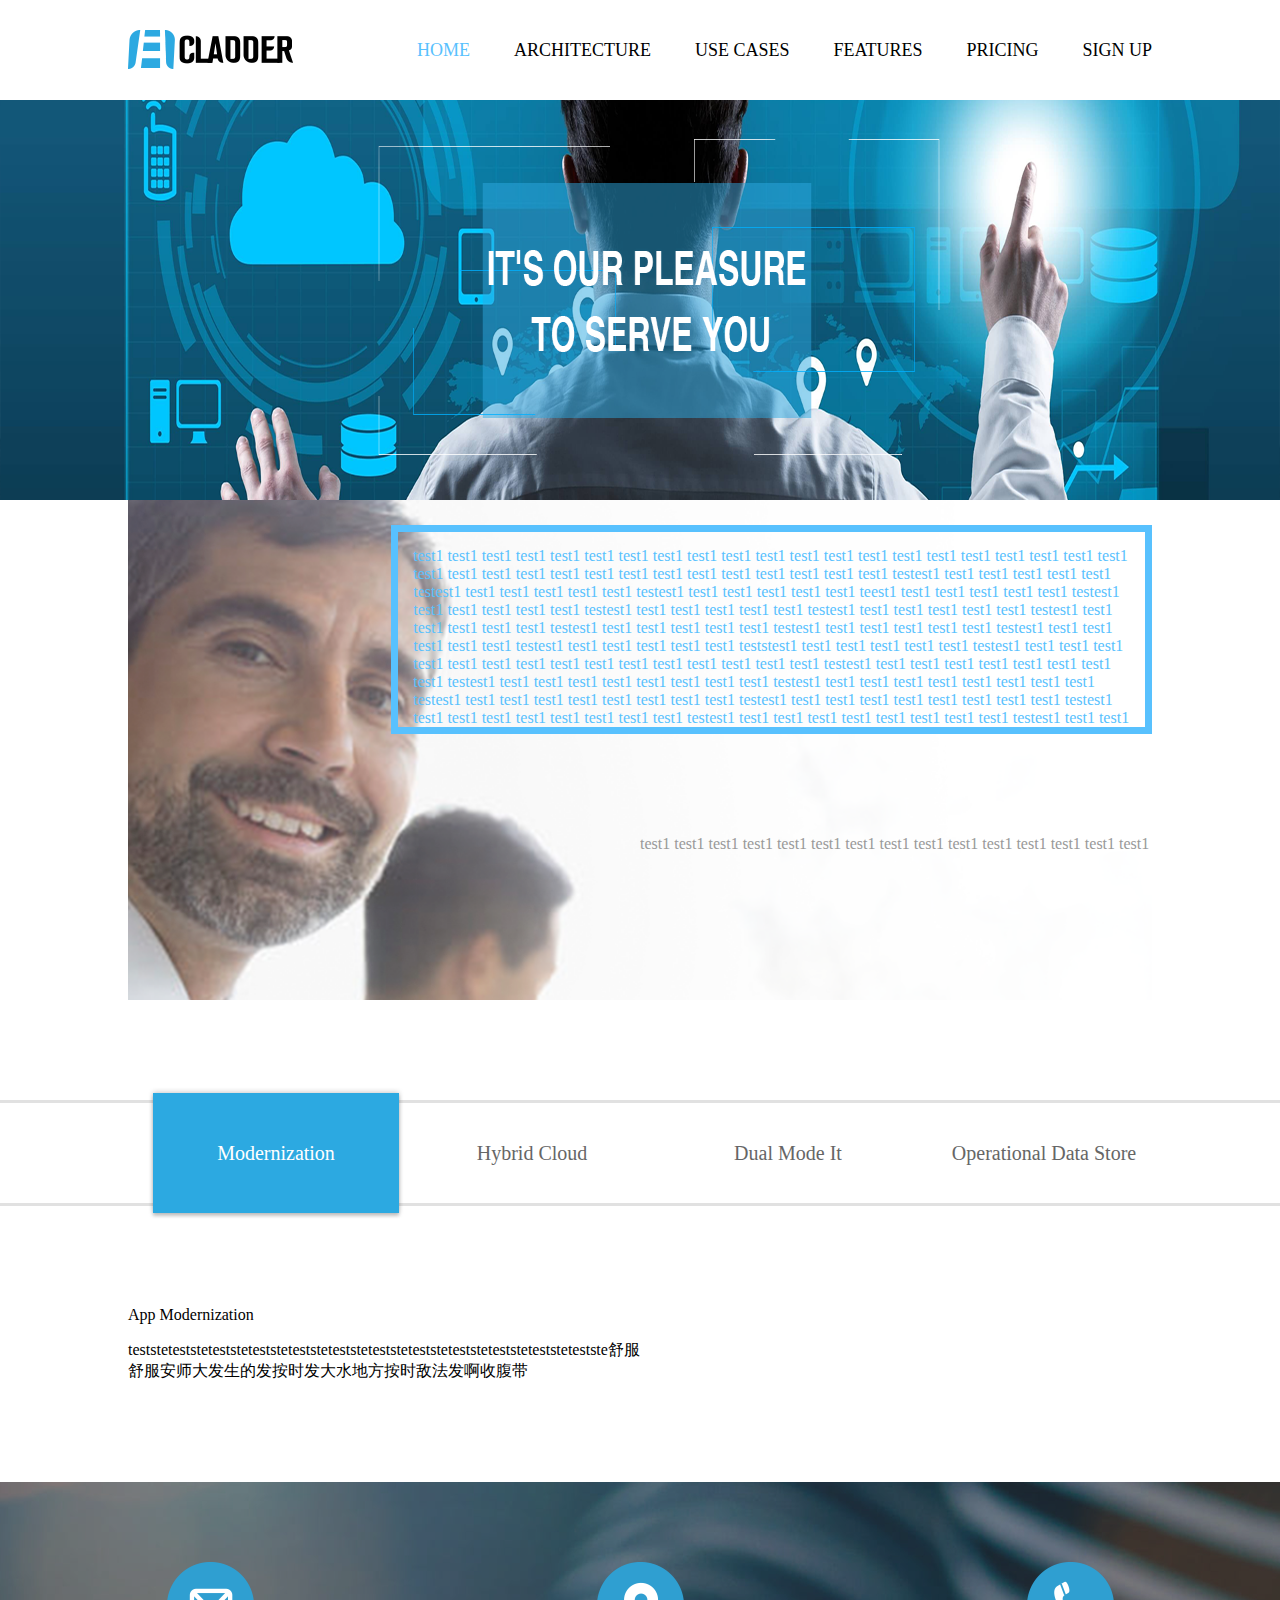
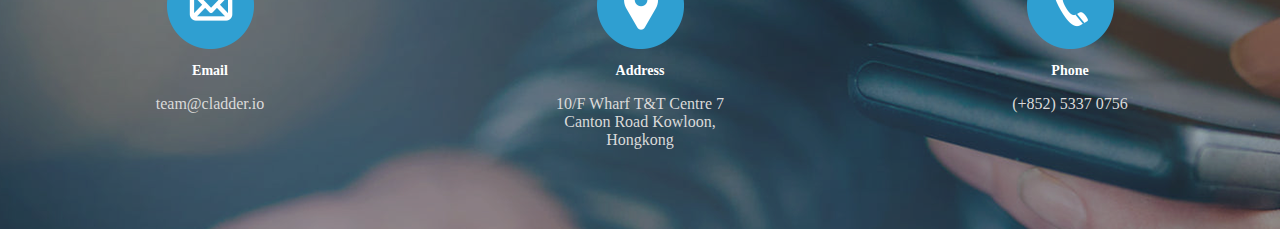
==== index.html @ 54c6bd2c "features" ====
<!DOCTYPE html>
<html lang="en">
<head>
    <meta charset="UTF-8">
        <title>USE CASE</title>
    <meta name="viewport"
          content="minimal-ui=yes,width=device-width, initial-scale=1, maximum-scale=1.0, user-scalable=0">
    <meta name="msapplication-tap-highlight" content="no">
    <meta name="apple-mobile-web-app-capable" content="yes">
    <meta name="apple-mobile-web-app-status-bar-style" content="black">
    <meta name="wap-font-scale" content="no">
</head>
<body>
<div class="header">
    <div class="logo"></div>
    <div class="nav">
        <a href="javascript:;"><li class="current">HOME</li></a>
        <a href="javascript:;"><li>ARCHITECTURE</li></a>
        <a href="javascript:;"><li>USE CASES</li></a>
        <a href="javascript:;"><li>FEATURES</li></a>
        <a href="javascript:;"><li>PRICING</li></a>
        <a href="javascript:;"><li>SIGN UP</li></a>
    </div>
</div>
<div class="banner"></div>
<div class="main">
    <div class="blockInfo">
        <div class="text1">test1 test1 test1 test1 test1 test1 test1 test1 test1 test1 test1 test1 test1 test1 test1 test1 test1 test1 test1 test1 test1 test1 test1 test1 test1 test1 test1 test1 test1 test1 test1 test1 test1 test1 test1 testest1 test1 test1 test1 test1 test1 testest1 test1 test1 test1 test1 test1 testest1 test1 test1 test1 test1 test1 teest1 test1 test1 test1 test1 test1 testest1 test1 test1 test1 test1 test1 testest1 test1 test1 test1 test1 test1 testest1 test1 test1 test1 test1 test1 testest1 test1 test1 test1 test1 test1 testest1 test1 test1 test1 test1 test1 testest1 test1 test1 test1 test1 test1 testest1 test1 test1 test1 test1 test1 testest1 test1 test1 test1 test1 test1 teststest1 test1 test1 test1 test1 test1 testest1 test1 test1 test1 test1 test1 test1 test1 test1 test1 test1 test1 test1 test1 test1 test1 testest1 test1 test1 test1 test1 test1 test1 test1 test1 testest1 test1 test1 test1 test1 test1 test1 test1 test1 testest1 test1 test1 test1 test1 test1 test1 test1 test1 testest1 test1 test1 test1 test1 test1 test1 test1 test1 testest1 test1 test1 test1 test1 test1 test1 test1 test1 testest1 test1 test1 test1 test1 test1 test1 test1 test1 testest1 test1 test1 test1 test1 test1 test1 test1 test1 testest1 test1 test1 test1 test1 test1 test1 test1 test1 testest1 test1 test1 test1 test1 test1 test1 test1 test1 test1 test1 test1 test1 test1 test1 test1 test1 </div>
        <div class="text2">test1 test1 test1 test1 test1 test1 test1 test1 test1 test1 test1 test1 test1 test1 test1 </div>
    </div>
    <div class="tabbox">
        <ul class="tab">
            <li class="current">
                <i class="icon1"></i>
                <span>Modernization</span>
            </li>
            <li>
                <i class="icon2"></i>
                <span>Hybrid Cloud</span>
            </li>
            <li>
                <i class="icon3"></i>
                <span>Dual Mode It</span>
            </li>
            <li>
                <i class="icon4"></i>
                <span>Operational Data Store</span>
            </li>
        </ul>
    </div>


    <div class="tableList">
        <div class="article">
            <div class="title">App Modernization</div>
            <p>teststeteststeteststeteststeteststeteststeteststeteststeteststeteststeteststetestste舒服舒服安师大发生的发按时发大水地方按时敌法发啊收腹带</p>
        </div>
         <div class="img"></div>
    </div>
</div>
<div class="footer">
    <div class="icons">
        <a href="javascript:;">
            <img src="images/icons/Email.png" />
            <p class="item">Email</p>
            <p class="detail">team@cladder.io</p>
        </a>
    </div>
    <div class="icons">
        <a href="javascript:;">
            <img src="images/icons/address.png" />
            <p class="item">Address</p>
            <p class="detail">10/F Wharf T&T Centre
                7 Canton Road
                Kowloon, Hongkong</p>
        </a>
    </div>
    <div class="icons">
        <a href="javascript:;">
            <img src="images/icons/phone.png" />
            <p class="item">Phone</p>
            <p class="detail">(+852)&nbsp;5337&nbsp;0756</p>
        </a>
    </div>
</div>

<link rel="stylesheet" href="main.css">
<link rel="stylesheet" href="css/global.css">
<script type="text/javascript" src="main.js" charset="utf-8"></script>

</body>
</html>
---- main.css ----
html,
body {
  width: 100%;
  padding: 0;
  margin: 0;
}
.banner {
  width: 100%;
  height: 400px;
  background-image: url(/images/banner.png);
  background-size: 100% 100%;
}
.main {
  width: 100%;
  min-width: 1000px;
  margin: 0 auto;
}
.main .blockInfo {
  position: relative;
  width: 80%;
  margin: 0 auto;
  height: 500px;
  background-image: url(/images/pic1.png);
  background-size: cover;
}
.main .blockInfo .text1 {
  position: absolute;
  height: 165px;
  overflow: hidden;
  text-overflow: ellipsis;
  width: 70%;
  right: 0;
  top: 0;
  padding: 15px;
  margin-top: 25px;
  color: #58c1fe;
  border: 7px solid #58c1fe;
}
.main .blockInfo .text2 {
  position: absolute;
  height: 165px;
  overflow: hidden;
  text-overflow: ellipsis;
  width: 50%;
  right: 0;
  bottom: 0;
  font-size: 16px;
  color: #999999;
}
.main .tabbox {
  margin-top: 100px;
  width: 100%;
  border-top: 3px solid #e1e1e1;
  border-bottom: 3px solid #e1e1e1;
}
.main .tabbox .tab {
  width: 80%;
  margin: 0 auto;
  height: 100px;
}
.main .tabbox .tab li {
  z-index: 100;
  position: relative;
  list-style-type: none;
  height: 100px;
  line-height: 100px;
  float: left;
  text-align: center;
  width: 25%;
  color: #666666;
  font-size: 20px;
}
.main .tabbox .tab .current span {
  color: #fff !important;
}
.main .tabbox .tab .current:before {
  z-index: -1;
  content: '';
  position: absolute;
  top: -16px;
  left: 0;
  width: 100%;
  height: 132px;
  background-image: url(/images/bk2.png);
  background-size: 100% 100%;
}
.main .tableList {
  width: 80%;
  margin: 100px auto;
}
.main .tableList .article {
  width: 50%;
}
.main .tableList .img {
  width: 50%;
}
---- css/global.css ----
body {
  width: 100%;
  padding: 0;
  margin: 0;
}
a{
  text-decoration: none;
}
.header {
  width: 80%;
  height: 100px;
  margin: 0 auto;
  overflow: hidden;
  min-width: 1000px;
}
.header .logo {
  float: left;
  margin-top: 30px;
  height: 39px;
  width: 165px;
  background-image: url(../images/logo.png);
  background-size: 100% 100%;
}
.header .nav {
  display: inline-block;
  float: right;
  height: 100px;
}
.header .nav li {
  height: 100px;
  line-height: 100px;
  display: inline-block;
  font-size: 18px;
  color: #000;
  margin-left: 40px;
}
.header .nav .current {
  color: #58c1fe !important;
}
.footer{
  height: 347px;
  display: flex;
  flex-direction: row;
  justify-content: center;
  background-image: url(../images/footer_pic.png);
  background-size: cover;
}
.footer .icons{
  margin: 80px 120px 0 120px;
  width: 200px;
}
.footer .icons a{
  text-decoration: none;
  width: 190px;
  margin: 0 auto;
  display: block;
}
.footer .icons a img{
  margin: 0 auto;
  display: block;
}
.footer .icons .item{
  font-weight: bold;
  font-size: 14px;
  color: #fff;
  text-align: center;
}
.footer .icons .detail{
  font-weight: 100;
  font-size: 16px;
  color: rgb(218,218,218);
  text-align: center;
}
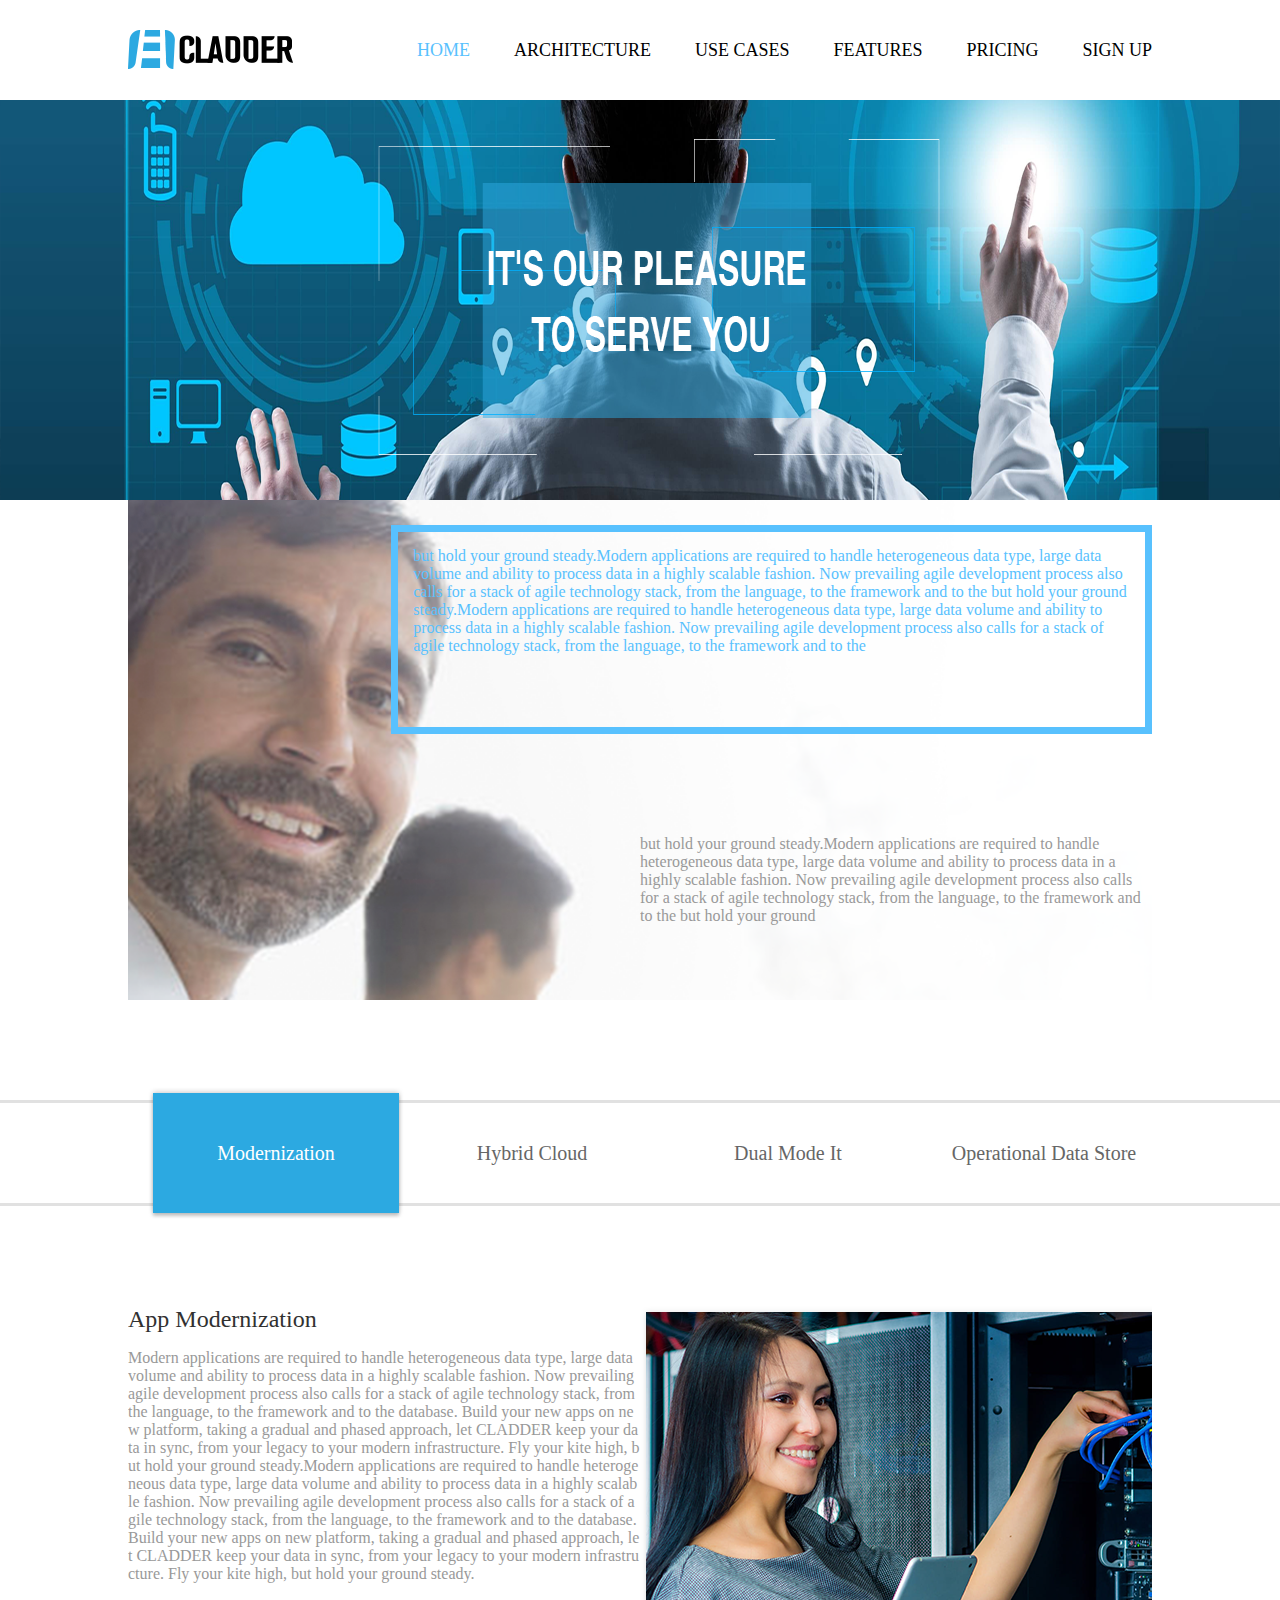
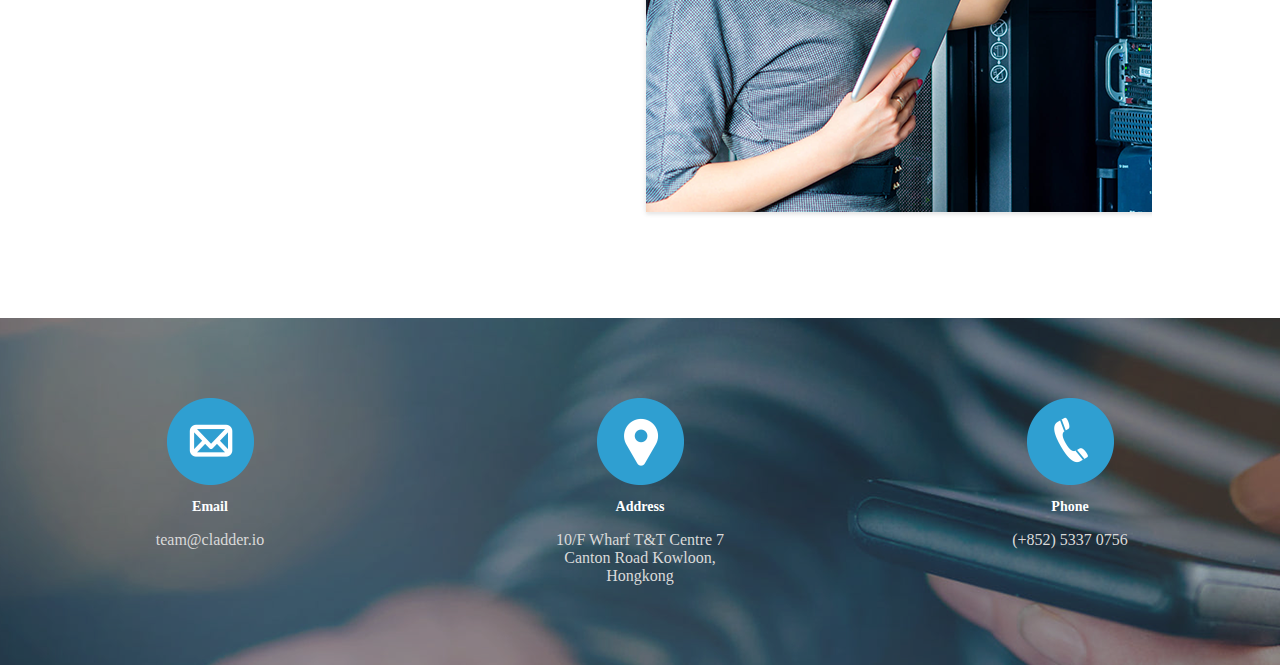
==== commit 0a90b0bd: "tab" ====
--- a/index.html
+++ b/index.html
@@ -9,6 +9,7 @@
     <meta name="apple-mobile-web-app-capable" content="yes">
     <meta name="apple-mobile-web-app-status-bar-style" content="black">
     <meta name="wap-font-scale" content="no">
+    <script src="http://libs.baidu.com/jquery/2.0.0/jquery.min.js"></script>
 </head>
 <body>
 <div class="header">
@@ -25,24 +26,24 @@
 <div class="banner"></div>
 <div class="main">
     <div class="blockInfo">
-        <div class="text1">test1 test1 test1 test1 test1 test1 test1 test1 test1 test1 test1 test1 test1 test1 test1 test1 test1 test1 test1 test1 test1 test1 test1 test1 test1 test1 test1 test1 test1 test1 test1 test1 test1 test1 test1 testest1 test1 test1 test1 test1 test1 testest1 test1 test1 test1 test1 test1 testest1 test1 test1 test1 test1 test1 teest1 test1 test1 test1 test1 test1 testest1 test1 test1 test1 test1 test1 testest1 test1 test1 test1 test1 test1 testest1 test1 test1 test1 test1 test1 testest1 test1 test1 test1 test1 test1 testest1 test1 test1 test1 test1 test1 testest1 test1 test1 test1 test1 test1 testest1 test1 test1 test1 test1 test1 testest1 test1 test1 test1 test1 test1 teststest1 test1 test1 test1 test1 test1 testest1 test1 test1 test1 test1 test1 test1 test1 test1 test1 test1 test1 test1 test1 test1 test1 testest1 test1 test1 test1 test1 test1 test1 test1 test1 testest1 test1 test1 test1 test1 test1 test1 test1 test1 testest1 test1 test1 test1 test1 test1 test1 test1 test1 testest1 test1 test1 test1 test1 test1 test1 test1 test1 testest1 test1 test1 test1 test1 test1 test1 test1 test1 testest1 test1 test1 test1 test1 test1 test1 test1 test1 testest1 test1 test1 test1 test1 test1 test1 test1 test1 testest1 test1 test1 test1 test1 test1 test1 test1 test1 testest1 test1 test1 test1 test1 test1 test1 test1 test1 test1 test1 test1 test1 test1 test1 test1 test1 </div>
-        <div class="text2">test1 test1 test1 test1 test1 test1 test1 test1 test1 test1 test1 test1 test1 test1 test1 </div>
+        <div class="text1">but hold your ground steady.Modern applications are required to handle heterogeneous data type, large data volume and ability to process data in a highly scalable fashion. Now prevailing agile development process also calls for a stack of agile technology stack, from the language, to the framework and to the but hold your ground steady.Modern applications are required to handle heterogeneous data type, large data volume and ability to process data in a highly scalable fashion. Now prevailing agile development process also calls for a stack of agile technology stack, from the language, to the framework and to the </div>
+        <div class="text2">but hold your ground steady.Modern applications are required to handle heterogeneous data type, large data volume and ability to process data in a highly scalable fashion. Now prevailing agile development process also calls for a stack of agile technology stack, from the language, to the framework and to the but hold your ground </div>
     </div>
     <div class="tabbox">
         <ul class="tab">
-            <li class="current">
+            <li class="icon current">
                 <i class="icon1"></i>
                 <span>Modernization</span>
             </li>
-            <li>
+            <li class="icon">
                 <i class="icon2"></i>
                 <span>Hybrid Cloud</span>
             </li>
-            <li>
+            <li class="icon">
                 <i class="icon3"></i>
                 <span>Dual Mode It</span>
             </li>
-            <li>
+            <li class="icon">
                 <i class="icon4"></i>
                 <span>Operational Data Store</span>
             </li>
@@ -53,7 +54,9 @@
     <div class="tableList">
         <div class="article">
             <div class="title">App Modernization</div>
-            <p>teststeteststeteststeteststeteststeteststeteststeteststeteststeteststeteststetestste舒服舒服安师大发生的发按时发大水地方按时敌法发啊收腹带</p>
+            <div class="content">
+                <p>Modern applications are required to handle heterogeneous data type, large data volume and ability to process data in a highly scalable fashion. Now prevailing agile development process also calls for a stack of agile technology stack, from the language, to the framework and to the database.  Build your new apps on new platform, taking a gradual and phased approach, let CLADDER keep your data in sync, from your legacy to your modern infrastructure. Fly your kite high, but hold your ground steady.Modern applications are required to handle heterogeneous data type, large data volume and ability to process data in a highly scalable fashion. Now prevailing agile development process also calls for a stack of agile technology stack, from the language, to the framework and to the database.  Build your new apps on new platform, taking a gradual and phased approach, let CLADDER keep your data in sync, from your legacy to your modern infrastructure. Fly your kite high, but hold your ground steady.</p>
+            </div>
         </div>
          <div class="img"></div>
     </div>
--- a/main.css
+++ b/main.css
@@ -87,10 +87,27 @@
 .main .tableList {
   width: 80%;
   margin: 100px auto;
+  overflow: hidden;
 }
 .main .tableList .article {
   width: 50%;
+  float: left;
+}
+.main .tableList .article .title {
+  font-size: 24px;
+  color: #313131;
+}
+.main .tableList .article .content {
+  font-size: 16px;
+  color: #999999;
+}
+.main .tableList p {
+  word-wrap: break-word;
+  word-break: break-all;
 }
 .main .tableList .img {
+  float: left;
   width: 50%;
+  height: 512px;
+  background-image: url(/images/usecase/pic.png);
 }
--- a/css/global.css
+++ b/css/global.css
@@ -40,6 +40,7 @@
 .footer{
   height: 347px;
   display: flex;
+  display: -webkit-flex;;
   flex-direction: row;
   justify-content: center;
   background-image: url(../images/footer_pic.png);
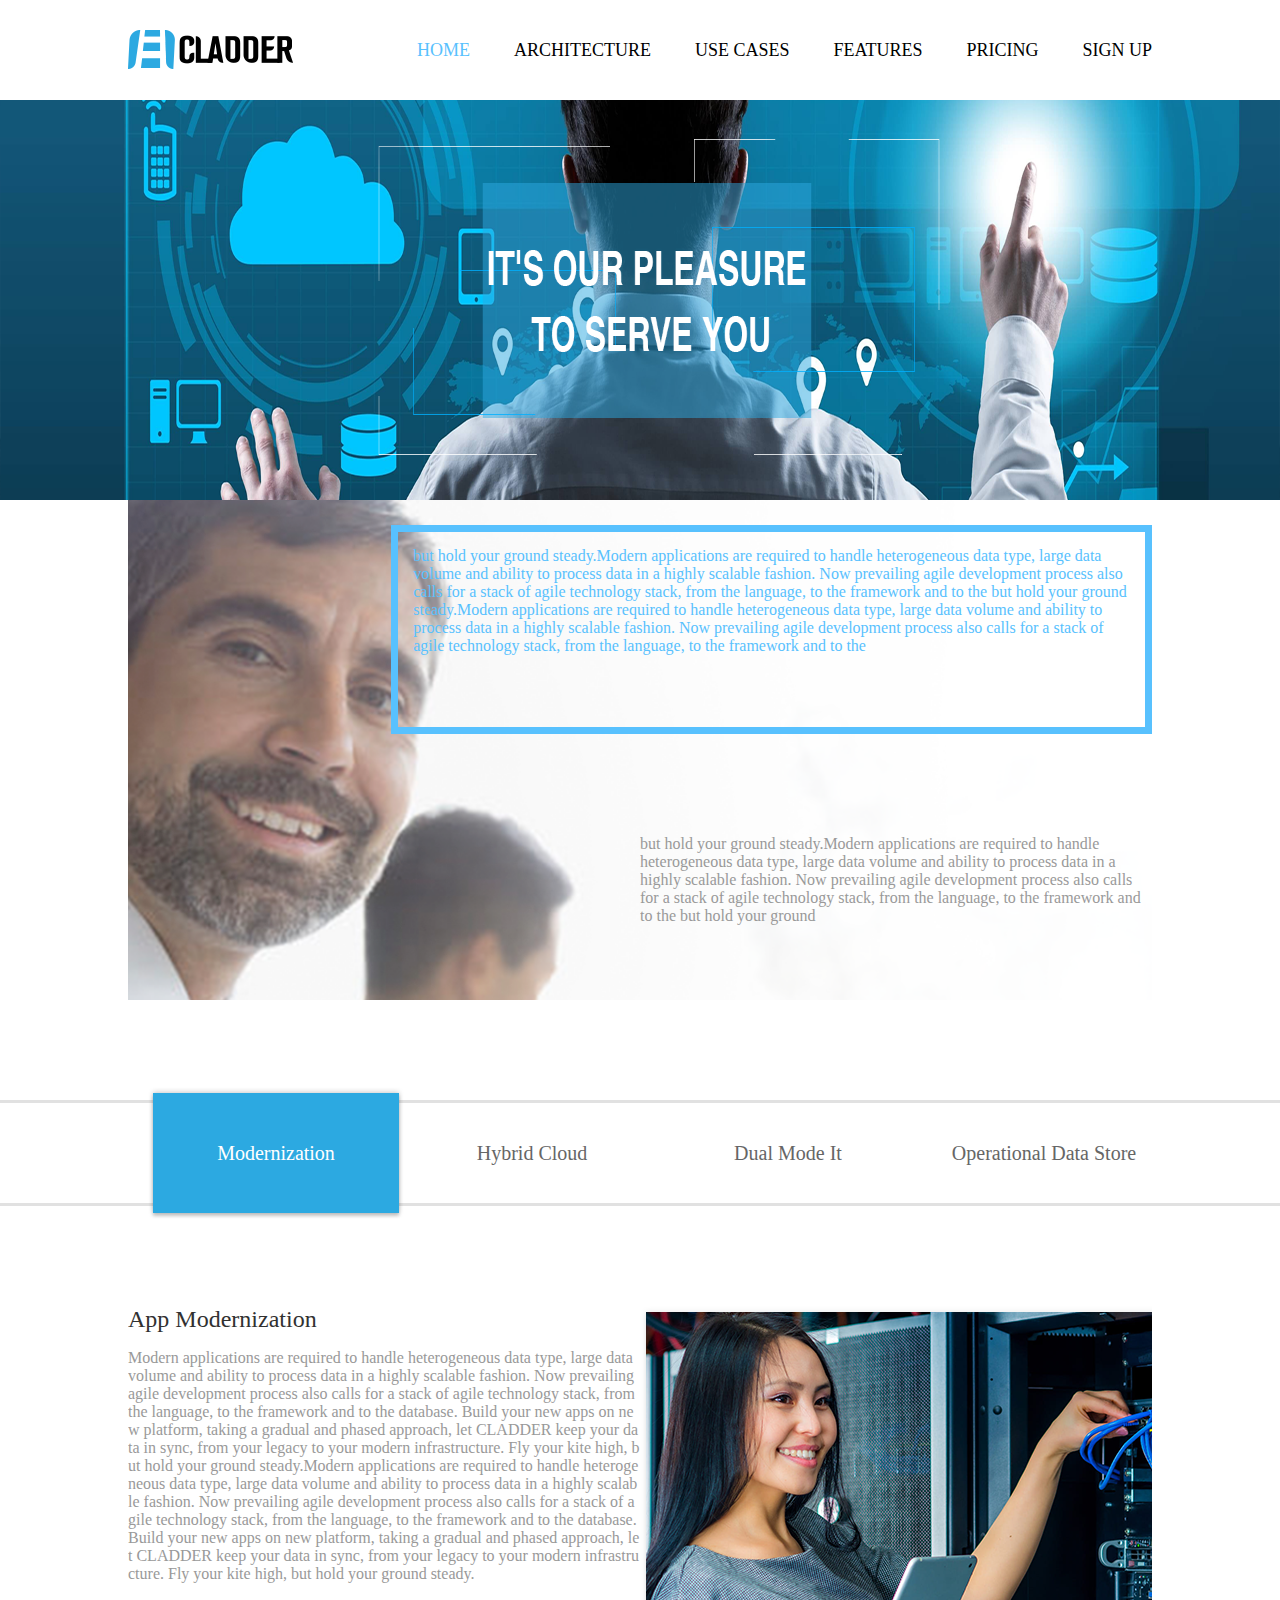
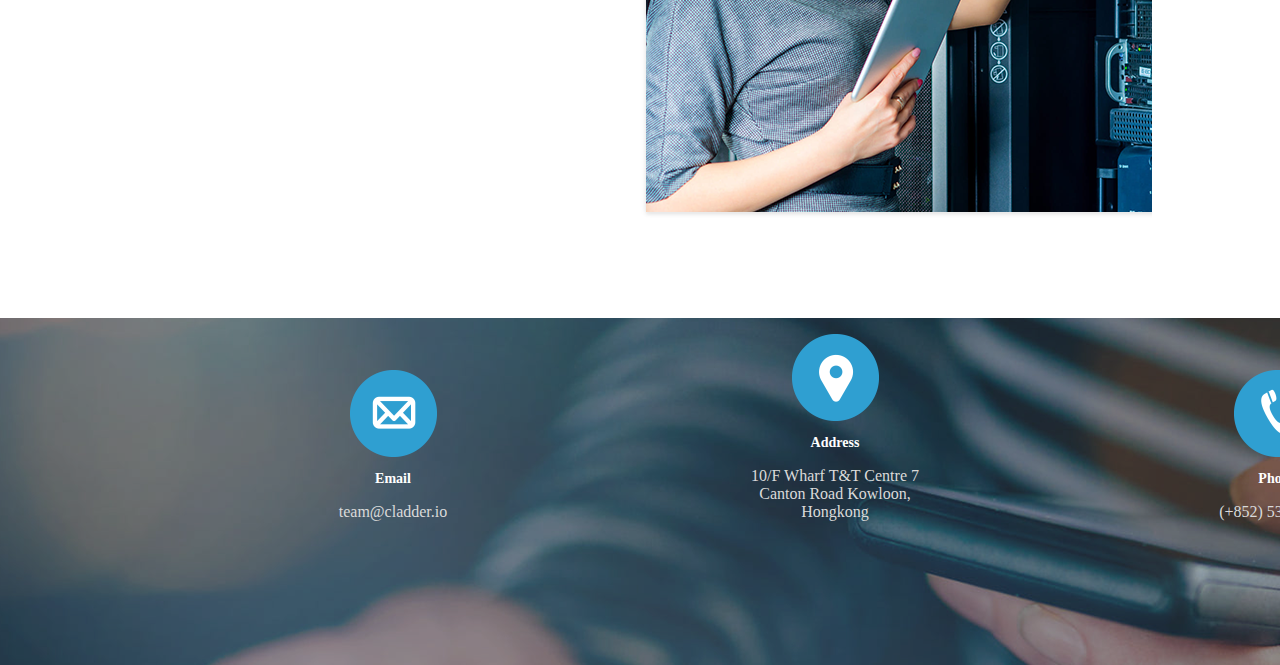
==== commit 4598cf6a: "路径、样式修改" ====
--- a/index.html
+++ b/index.html
@@ -62,29 +62,37 @@
     </div>
 </div>
 <div class="footer">
-    <div class="icons">
-        <a href="javascript:;">
-            <img src="images/icons/Email.png" />
-            <p class="item">Email</p>
-            <p class="detail">team@cladder.io</p>
-        </a>
-    </div>
-    <div class="icons">
-        <a href="javascript:;">
-            <img src="images/icons/address.png" />
-            <p class="item">Address</p>
-            <p class="detail">10/F Wharf T&T Centre
-                7 Canton Road
-                Kowloon, Hongkong</p>
-        </a>
-    </div>
-    <div class="icons">
-        <a href="javascript:;">
-            <img src="images/icons/phone.png" />
-            <p class="item">Phone</p>
-            <p class="detail">(+852)&nbsp;5337&nbsp;0756</p>
-        </a>
-    </div>
+    <ul>
+        <li>
+            <div class="icons">
+                <a href="javascript:;">
+                    <img src="images/icons/Email.png"/>
+                    <p class="item">Email</p>
+                    <p class="detail">team@cladder.io</p>
+                </a>
+            </div>
+        </li>
+        <li>
+            <div class="icons">
+                <a href="javascript:;">
+                    <img src="images/icons/address.png"/>
+                    <p class="item">Address</p>
+                    <p class="detail">10/F Wharf T&T Centre
+                        7 Canton Road
+                        Kowloon, Hongkong</p>
+                </a>
+            </div>
+        </li>
+        <li>
+            <div class="icons">
+                <a href="javascript:;">
+                    <img src="images/icons/phone.png"/>
+                    <p class="item">Phone</p>
+                    <p class="detail">(+852)&nbsp;5337&nbsp;0756</p>
+                </a>
+            </div>
+        </li>
+    </ul>
 </div>
 
 <link rel="stylesheet" href="main.css">
--- a/main.css
+++ b/main.css
@@ -7,7 +7,7 @@
 .banner {
   width: 100%;
   height: 400px;
-  background-image: url(/images/banner.png);
+  background-image: url(images/banner.png);
   background-size: 100% 100%;
 }
 .main {
@@ -20,7 +20,7 @@
   width: 80%;
   margin: 0 auto;
   height: 500px;
-  background-image: url(/images/pic1.png);
+  background-image: url(images/pic1.png);
   background-size: cover;
 }
 .main .blockInfo .text1 {
@@ -81,7 +81,7 @@
   left: 0;
   width: 100%;
   height: 132px;
-  background-image: url(/images/bk2.png);
+  background-image: url(images/bk2.png);
   background-size: 100% 100%;
 }
 .main .tableList {
@@ -109,5 +109,6 @@
   float: left;
   width: 50%;
   height: 512px;
-  background-image: url(/images/usecase/pic.png);
+  background-image: url(images/usecase/pic.png);
+  background-size: cover;
 }
--- a/css/global.css
+++ b/css/global.css
@@ -38,37 +38,44 @@
   color: #58c1fe !important;
 }
 .footer{
+  display: inline-block;
+  background-image: url(../images/footer_pic.png);
+  width: 100%;
+  white-space: nowrap;
+  float: left;
   height: 347px;
-  display: flex;
-  display: -webkit-flex;;
-  flex-direction: row;
-  justify-content: center;
-  background-image: url(../images/footer_pic.png);
-  background-size: cover;
 }
-.footer .icons{
-  margin: 80px 120px 0 120px;
-  width: 200px;
+.footer ul{
+  height: 315px;
 }
-.footer .icons a{
+.footer li{
+  width: 180px;
+  display: inline-block;
+  margin-left: 258px;
+}
+.footer li a{
   text-decoration: none;
   width: 190px;
   margin: 0 auto;
   display: block;
 }
-.footer .icons a img{
+.footer li a img{
   margin: 0 auto;
   display: block;
 }
-.footer .icons .item{
+.footer li .item{
   font-weight: bold;
   font-size: 14px;
   color: #fff;
   text-align: center;
 }
-.footer .icons .detail{
+.footer li .detail{
   font-weight: 100;
   font-size: 16px;
   color: rgb(218,218,218);
   text-align: center;
-}+  white-space: normal;
+}
+.footer li img{
+  border: none;
+}
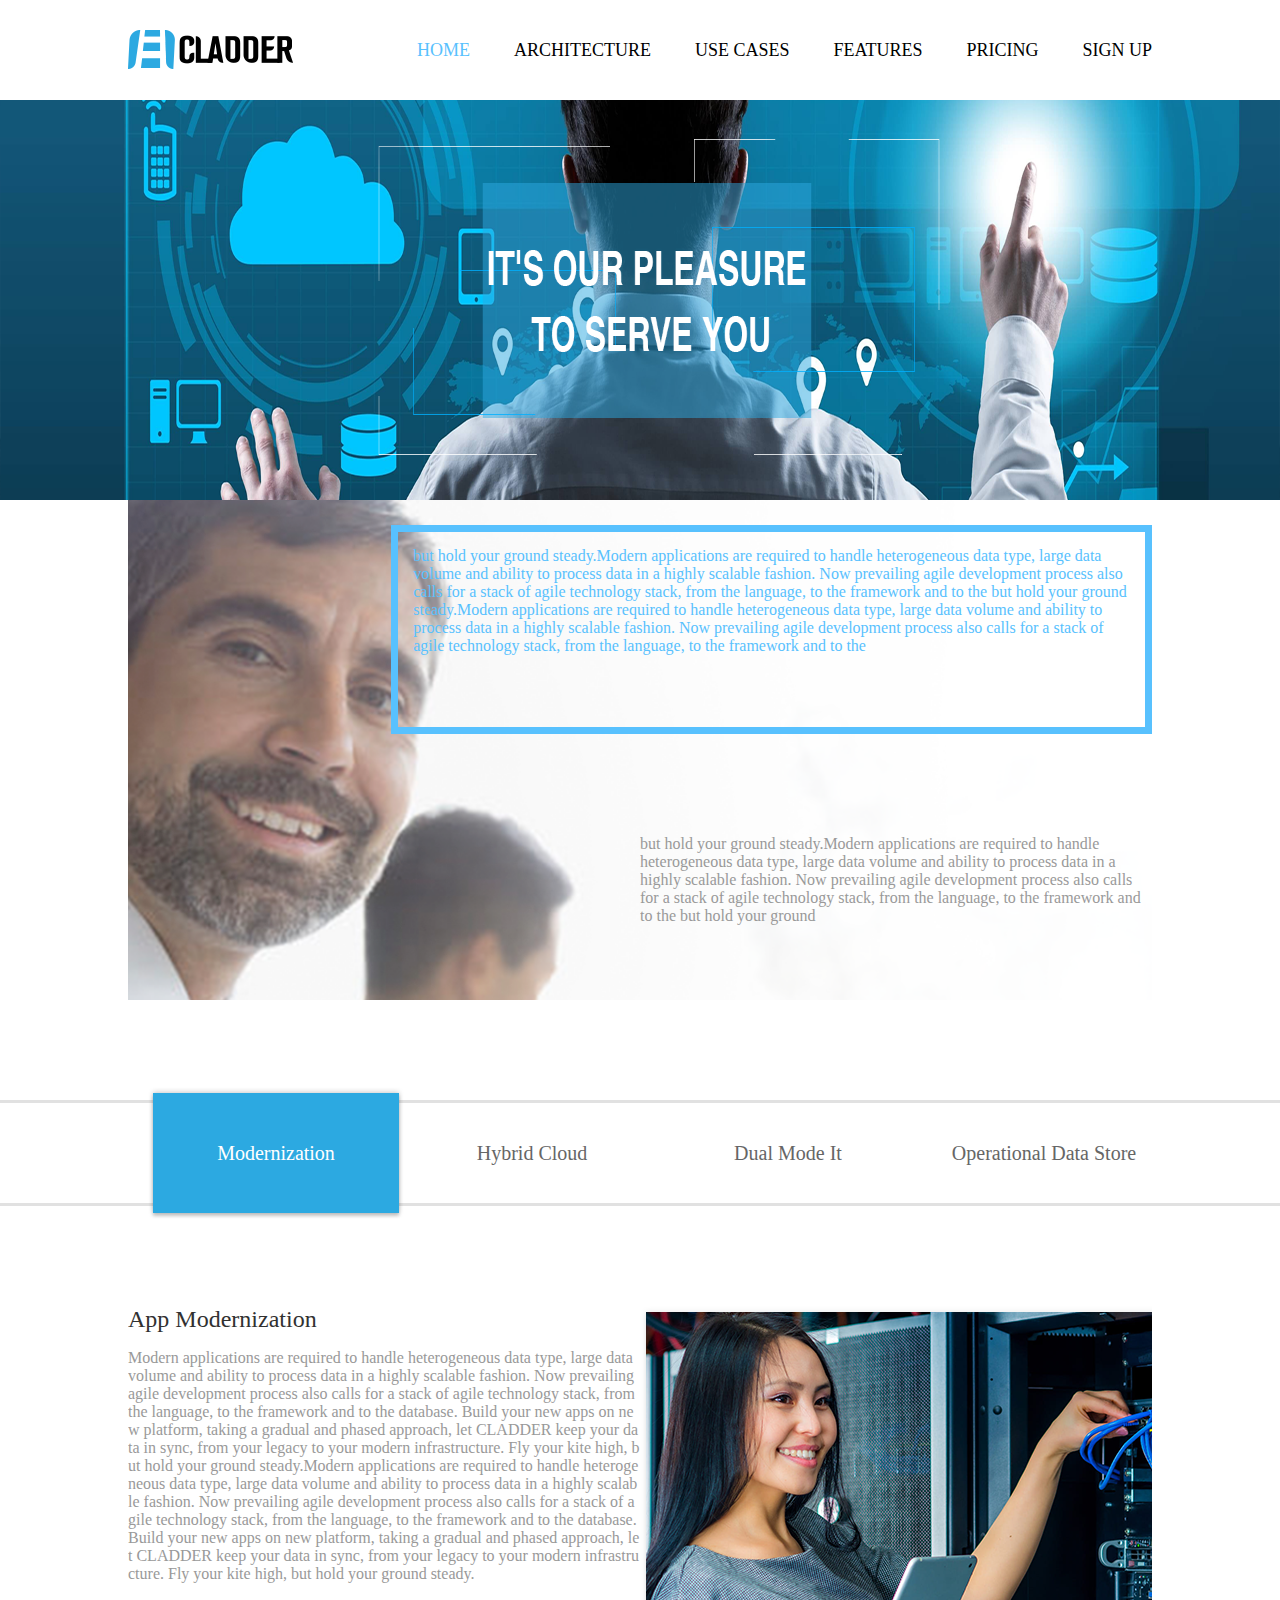
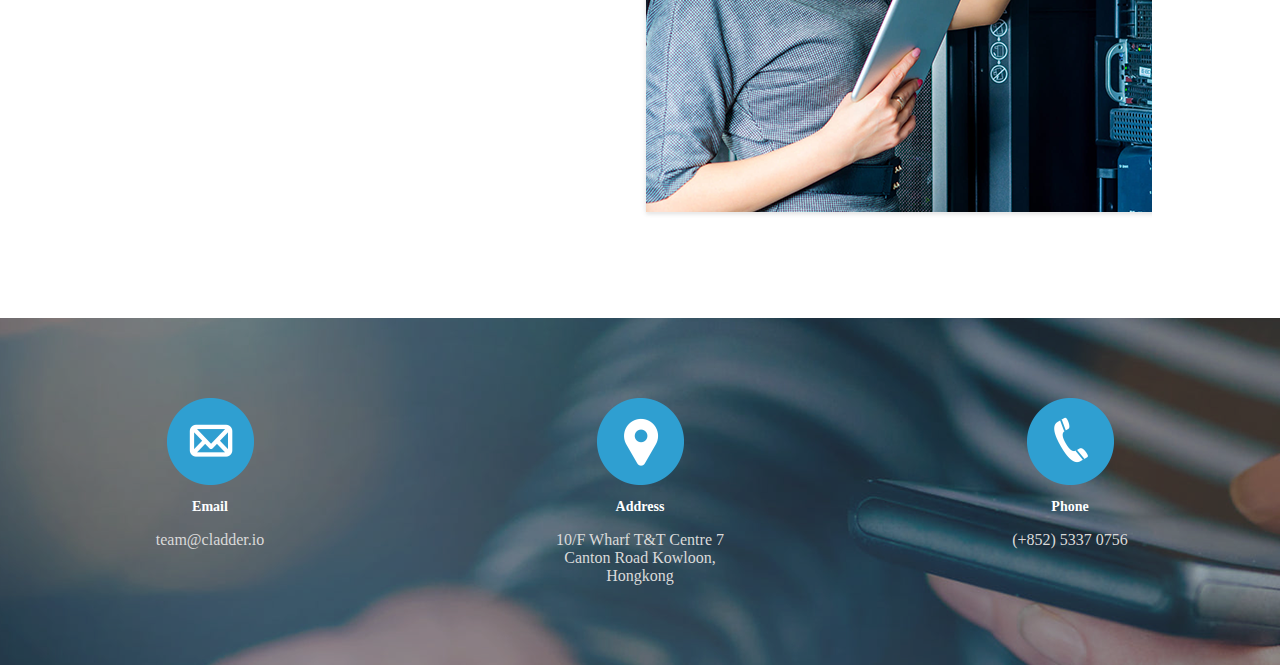
==== commit fba9569b: "flex兼容IE" ====
--- a/index.html
+++ b/index.html
@@ -62,37 +62,29 @@
     </div>
 </div>
 <div class="footer">
-    <ul>
-        <li>
-            <div class="icons">
-                <a href="javascript:;">
-                    <img src="images/icons/Email.png"/>
-                    <p class="item">Email</p>
-                    <p class="detail">team@cladder.io</p>
-                </a>
-            </div>
-        </li>
-        <li>
-            <div class="icons">
-                <a href="javascript:;">
-                    <img src="images/icons/address.png"/>
-                    <p class="item">Address</p>
-                    <p class="detail">10/F Wharf T&T Centre
-                        7 Canton Road
-                        Kowloon, Hongkong</p>
-                </a>
-            </div>
-        </li>
-        <li>
-            <div class="icons">
-                <a href="javascript:;">
-                    <img src="images/icons/phone.png"/>
-                    <p class="item">Phone</p>
-                    <p class="detail">(+852)&nbsp;5337&nbsp;0756</p>
-                </a>
-            </div>
-        </li>
-    </ul>
+    <div class="icons">
+        <a href="javascript:;">
+            <img src="images/icons/Email.png" />
+            <p class="item">Email</p>
+            <p class="detail">team@cladder.io</p>
+        </a>
+    </div>
+    <div class="icons">
+        <a href="javascript:;">
+            <img src="images/icons/address.png" />
+            <p class="item">Address</p>
+            <p class="detail">10/F Wharf T&T Centre
+                7 Canton Road
+                Kowloon, Hongkong</p>
+        </a>
+    </div>
+    <div class="icons">
+        <a href="javascript:;">
+            <img src="images/icons/phone.png" />
+            <p class="item">Phone</p>
+            <p class="detail">(+852)&nbsp;5337&nbsp;0756</p>
+        </a>
+    </div>
 </div>
 
 <link rel="stylesheet" href="main.css">
--- a/css/global.css
+++ b/css/global.css
@@ -38,44 +38,40 @@
   color: #58c1fe !important;
 }
 .footer{
-  display: inline-block;
+  height: 347px;
+  display: flex;
+  display: -webkit-flex;
+  display: -ms-flexbox;
+  -ms-justify-content: center;
+  -webkit-justify-content: center;
+  justify-content: center;
   background-image: url(../images/footer_pic.png);
-  width: 100%;
-  white-space: nowrap;
-  float: left;
-  height: 347px;
+  background-size: cover;
 }
-.footer ul{
-  height: 315px;
+.footer .icons{
+  margin: 80px 120px 0 120px;
+  width: 200px;
 }
-.footer li{
-  width: 180px;
-  display: inline-block;
-  margin-left: 258px;
-}
-.footer li a{
+.footer .icons a{
   text-decoration: none;
   width: 190px;
   margin: 0 auto;
   display: block;
 }
-.footer li a img{
+.footer .icons a img{
   margin: 0 auto;
   display: block;
+  border: none;
 }
-.footer li .item{
+.footer .icons .item{
   font-weight: bold;
   font-size: 14px;
   color: #fff;
   text-align: center;
 }
-.footer li .detail{
+.footer .icons .detail{
   font-weight: 100;
   font-size: 16px;
   color: rgb(218,218,218);
   text-align: center;
-  white-space: normal;
 }
-.footer li img{
-  border: none;
-}
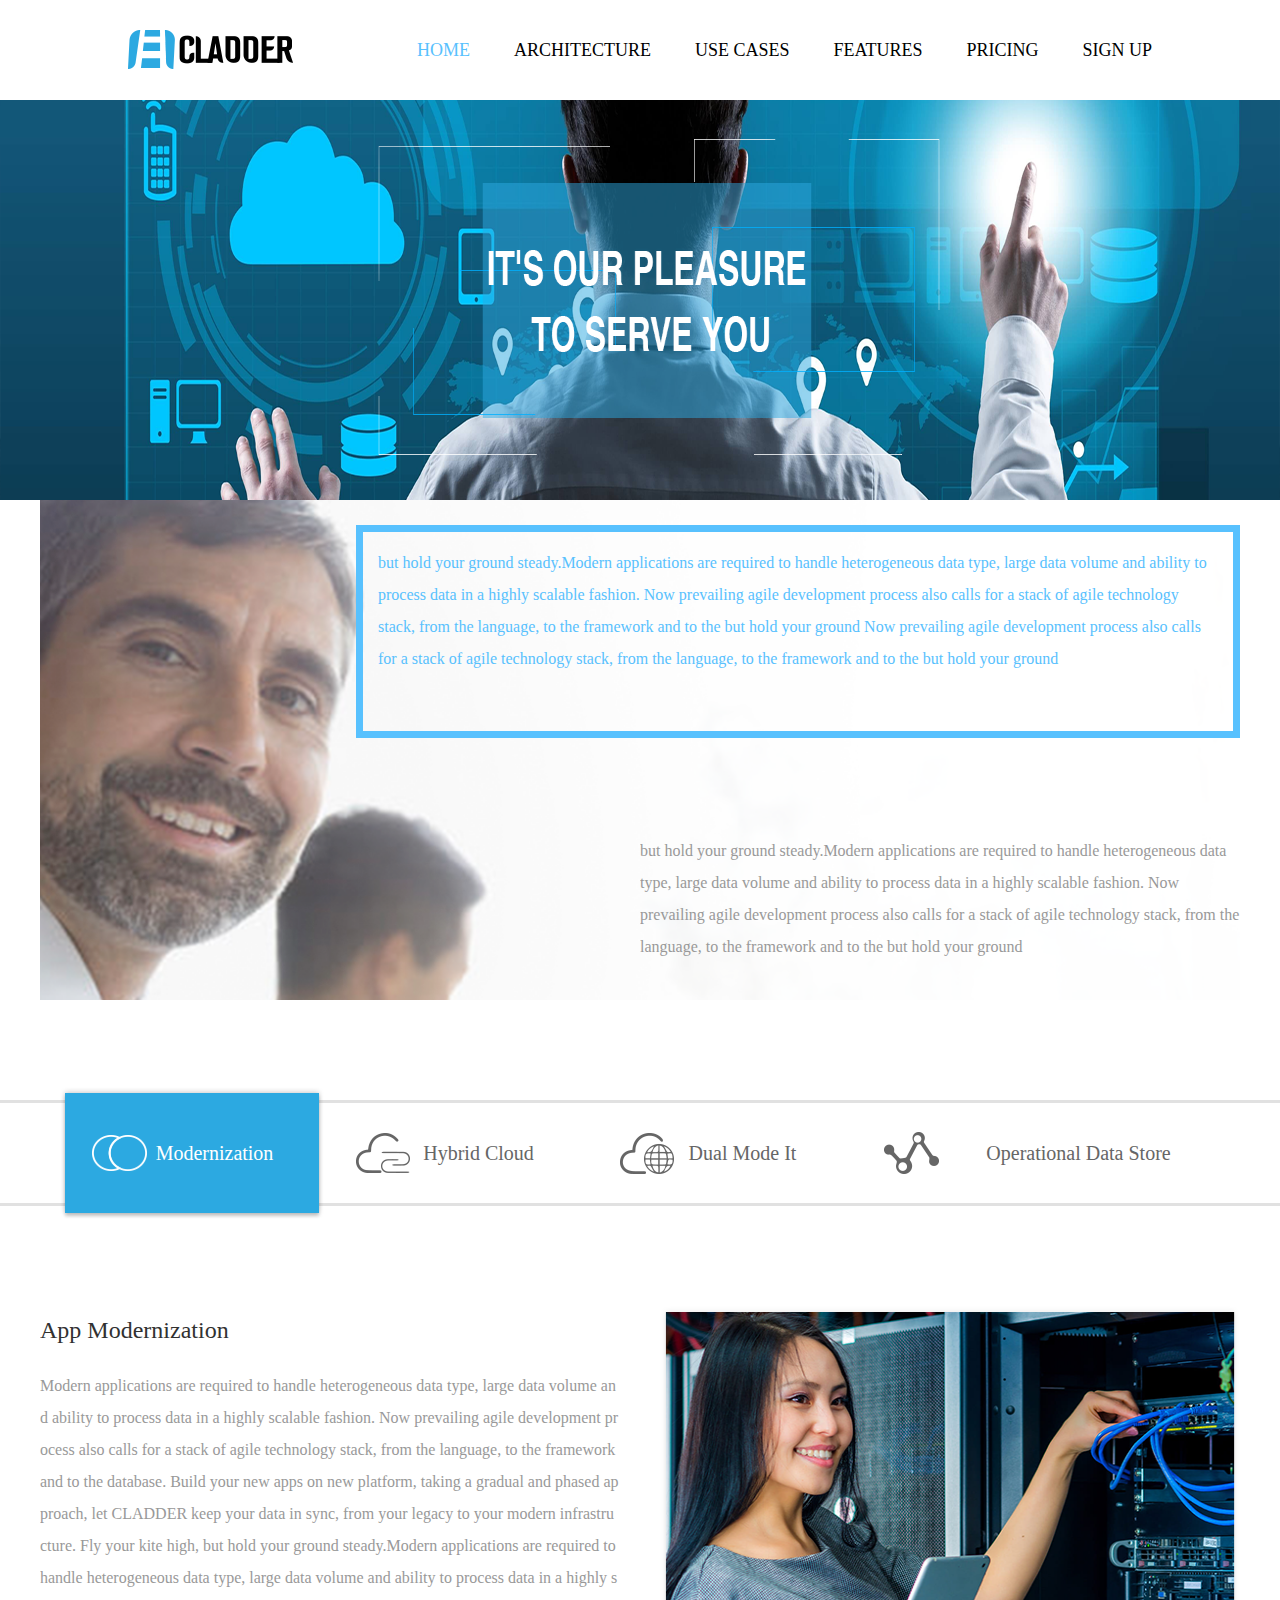
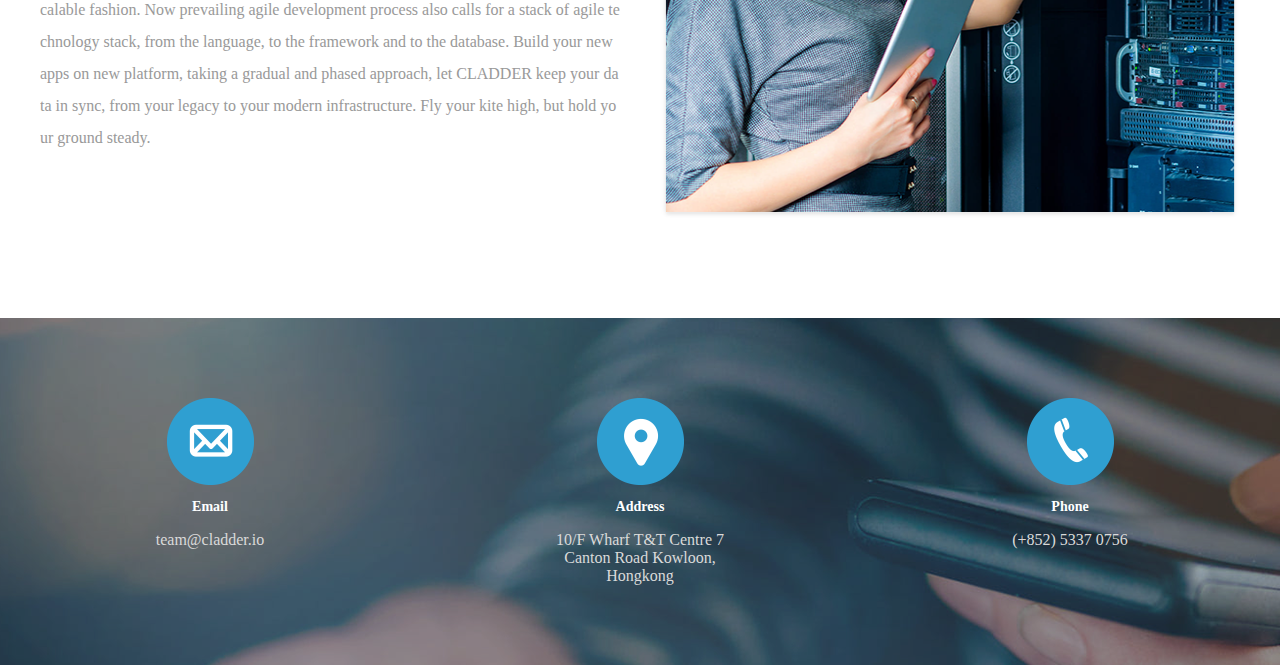
==== commit 6822b5cd: "uat" ====
--- a/index.html
+++ b/index.html
@@ -26,7 +26,7 @@
 <div class="banner"></div>
 <div class="main">
     <div class="blockInfo">
-        <div class="text1">but hold your ground steady.Modern applications are required to handle heterogeneous data type, large data volume and ability to process data in a highly scalable fashion. Now prevailing agile development process also calls for a stack of agile technology stack, from the language, to the framework and to the but hold your ground steady.Modern applications are required to handle heterogeneous data type, large data volume and ability to process data in a highly scalable fashion. Now prevailing agile development process also calls for a stack of agile technology stack, from the language, to the framework and to the </div>
+        <div class="text1">but hold your ground steady.Modern applications are required to handle heterogeneous data type, large data volume and ability to process data in a highly scalable fashion. Now prevailing agile development process also calls for a stack of agile technology stack, from the language, to the framework and to the but hold your ground  Now prevailing agile development process also calls for a stack of agile technology stack, from the language, to the framework and to the but hold your ground </div>
         <div class="text2">but hold your ground steady.Modern applications are required to handle heterogeneous data type, large data volume and ability to process data in a highly scalable fashion. Now prevailing agile development process also calls for a stack of agile technology stack, from the language, to the framework and to the but hold your ground </div>
     </div>
     <div class="tabbox">
--- a/main.css
+++ b/main.css
@@ -7,7 +7,7 @@
 .banner {
   width: 100%;
   height: 400px;
-  background-image: url(images/banner.png);
+  background-image: url(/images/banner.png);
   background-size: 100% 100%;
 }
 .main {
@@ -17,15 +17,15 @@
 }
 .main .blockInfo {
   position: relative;
-  width: 80%;
+  width: 1200px;
   margin: 0 auto;
   height: 500px;
-  background-image: url(images/pic1.png);
+  background-image: url(/images/pic1.png);
   background-size: cover;
 }
 .main .blockInfo .text1 {
   position: absolute;
-  height: 165px;
+  height: 169px;
   overflow: hidden;
   text-overflow: ellipsis;
   width: 70%;
@@ -35,6 +35,7 @@
   margin-top: 25px;
   color: #58c1fe;
   border: 7px solid #58c1fe;
+  line-height: 2;
 }
 .main .blockInfo .text2 {
   position: absolute;
@@ -46,6 +47,7 @@
   bottom: 0;
   font-size: 16px;
   color: #999999;
+  line-height: 2;
 }
 .main .tabbox {
   margin-top: 100px;
@@ -54,7 +56,7 @@
   border-bottom: 3px solid #e1e1e1;
 }
 .main .tabbox .tab {
-  width: 80%;
+  width: 1200px;
   margin: 0 auto;
   height: 100px;
 }
@@ -66,9 +68,55 @@
   line-height: 100px;
   float: left;
   text-align: center;
-  width: 25%;
+  width: 22%;
   color: #666666;
   font-size: 20px;
+}
+.main .tabbox .tab li:last-child {
+  width: 34%;
+}
+.main .tabbox .tab span {
+  padding-left: 45px;
+}
+.main .tabbox .tab .icon1 {
+  width: 55px;
+  height: 36px;
+  background-image: url(/images/usecase/modernization.png);
+  background-size: 100% 100%;
+  position: absolute;
+  top: 50%;
+  left: 32px;
+  margin-top: -18px;
+}
+.main .tabbox .tab .icon2 {
+  width: 54px;
+  height: 40px;
+  background-image: url(/images/usecase/Hybrid-Cloud.png);
+  background-size: 100% 100%;
+  position: absolute;
+  top: 50%;
+  left: 32px;
+  margin-top: -20px;
+}
+.main .tabbox .tab .icon3 {
+  width: 54px;
+  height: 41px;
+  background-image: url(/images/usecase/Dual-Mode-It.png);
+  background-size: 100% 100%;
+  position: absolute;
+  top: 50%;
+  left: 32px;
+  margin-top: -20.5px;
+}
+.main .tabbox .tab .icon4 {
+  width: 55px;
+  height: 42px;
+  background-image: url(/images/usecase/Operational-Data-Store.png);
+  background-size: 100% 100%;
+  position: absolute;
+  top: 50%;
+  left: 32px;
+  margin-top: -21px;
 }
 .main .tabbox .tab .current span {
   color: #fff !important;
@@ -81,17 +129,19 @@
   left: 0;
   width: 100%;
   height: 132px;
-  background-image: url(images/bk2.png);
+  background-image: url(/images/bk2.png);
   background-size: 100% 100%;
 }
 .main .tableList {
-  width: 80%;
+  width: 1200px;
   margin: 100px auto;
   overflow: hidden;
 }
 .main .tableList .article {
-  width: 50%;
+  width: 580px;
   float: left;
+  margin-right: 40px;
+  line-height: 2;
 }
 .main .tableList .article .title {
   font-size: 24px;
@@ -107,8 +157,8 @@
 }
 .main .tableList .img {
   float: left;
-  width: 50%;
+  width: 580px;
   height: 512px;
-  background-image: url(images/usecase/pic.png);
-  background-size: cover;
+  background-image: url(/images/usecase/pic.png);
+  background-size: 100% 100%;
 }
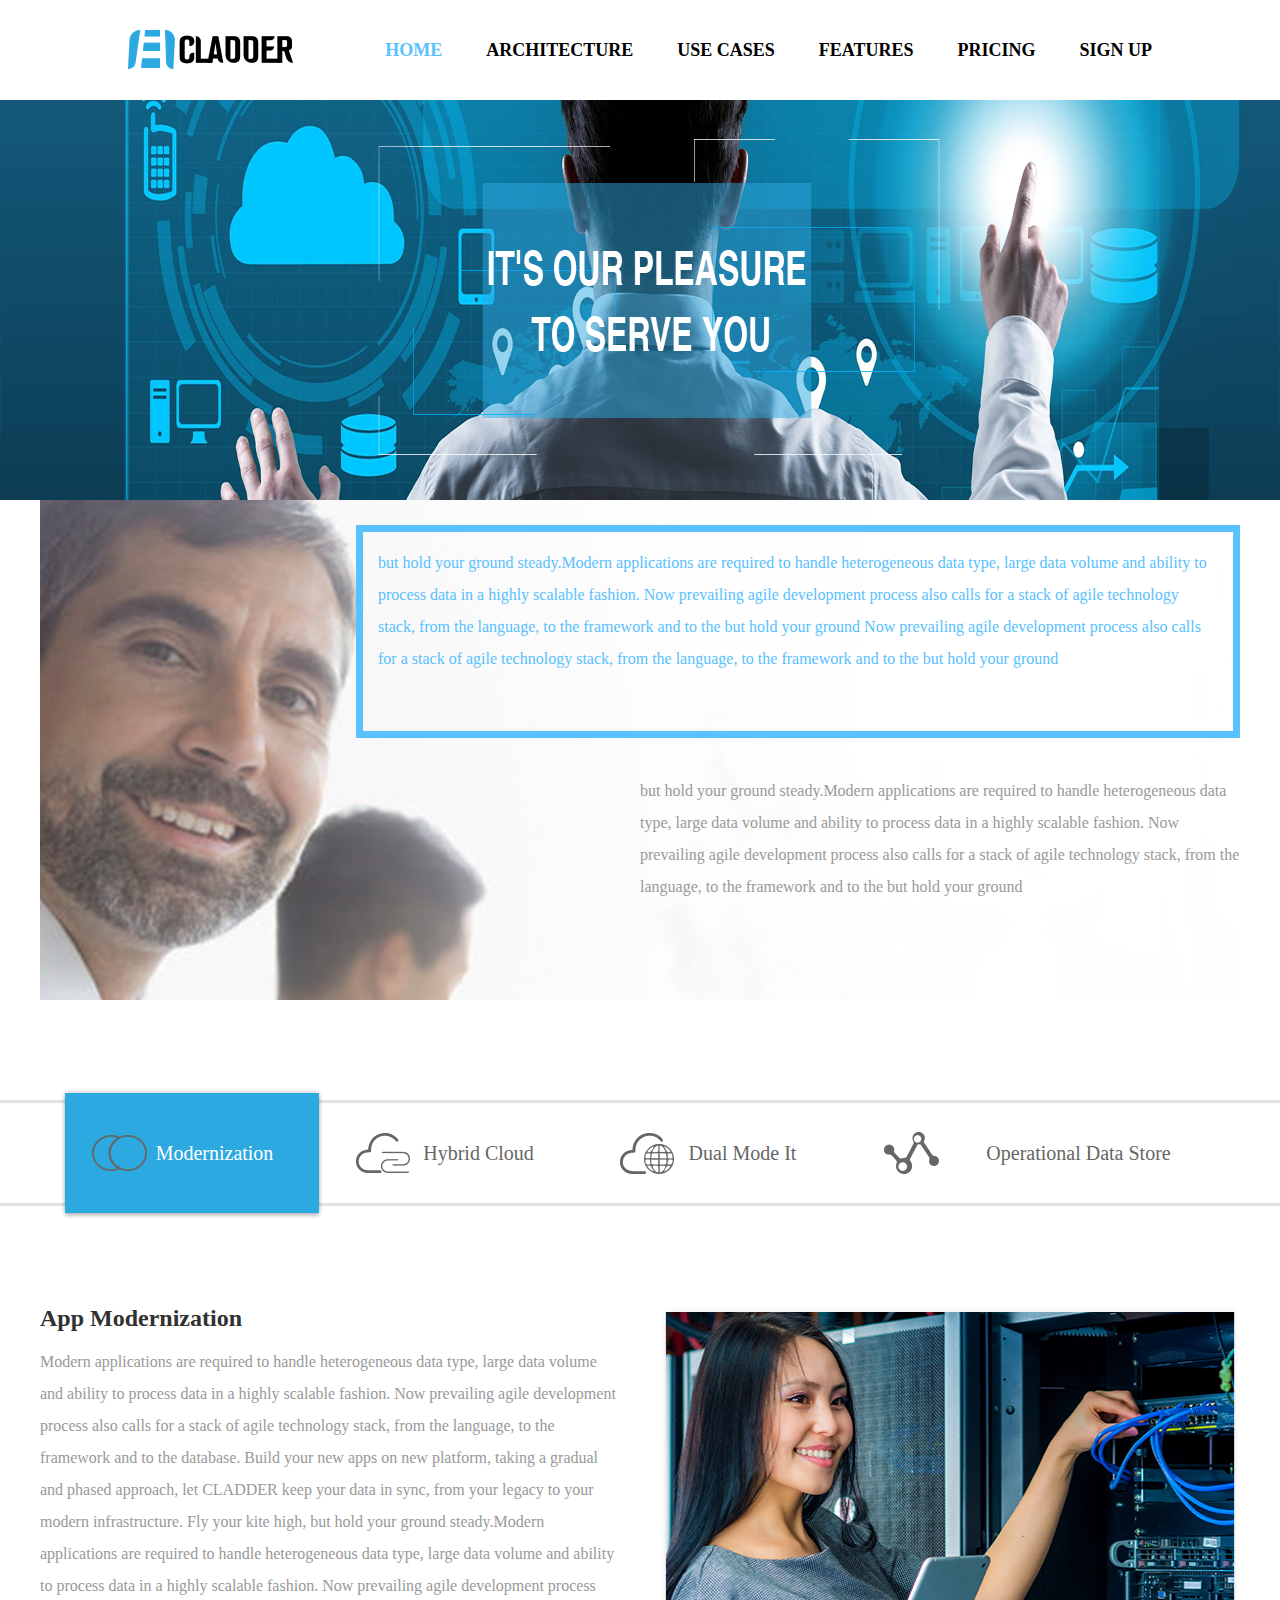
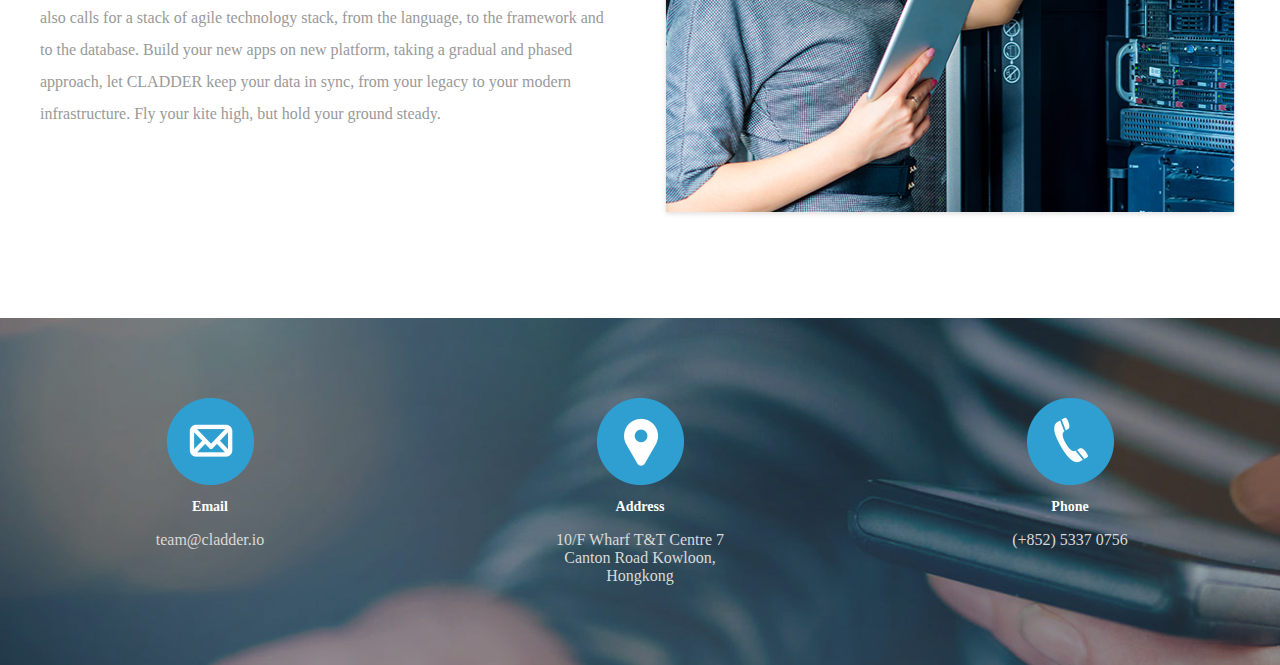
==== commit 97d2eab5: "uat" ====
--- a/index.html
+++ b/index.html
@@ -31,19 +31,19 @@
     </div>
     <div class="tabbox">
         <ul class="tab">
-            <li class="icon current">
+            <li class="icon current tab1">
                 <i class="icon1"></i>
                 <span>Modernization</span>
             </li>
-            <li class="icon">
+            <li class="icon tab2">
                 <i class="icon2"></i>
                 <span>Hybrid Cloud</span>
             </li>
-            <li class="icon">
+            <li class="icon tab3">
                 <i class="icon3"></i>
                 <span>Dual Mode It</span>
             </li>
-            <li class="icon">
+            <li class="icon tab4">
                 <i class="icon4"></i>
                 <span>Operational Data Store</span>
             </li>
--- a/main.css
+++ b/main.css
@@ -44,7 +44,7 @@
   text-overflow: ellipsis;
   width: 50%;
   right: 0;
-  bottom: 0;
+  bottom: 60px;
   font-size: 16px;
   color: #999999;
   line-height: 2;
@@ -145,15 +145,13 @@
 }
 .main .tableList .article .title {
   font-size: 24px;
+  line-height: 1;
   color: #313131;
+  font-weight: bold;
 }
 .main .tableList .article .content {
   font-size: 16px;
   color: #999999;
-}
-.main .tableList p {
-  word-wrap: break-word;
-  word-break: break-all;
 }
 .main .tableList .img {
   float: left;
--- a/css/global.css
+++ b/css/global.css
@@ -2,6 +2,10 @@
   width: 100%;
   padding: 0;
   margin: 0;
+}
+p{
+  word-break: keep-all;
+  word-wrap: normal;
 }
 a{
   text-decoration: none;
@@ -25,6 +29,7 @@
   display: inline-block;
   float: right;
   height: 100px;
+  font-weight: bolder;
 }
 .header .nav li {
   height: 100px;
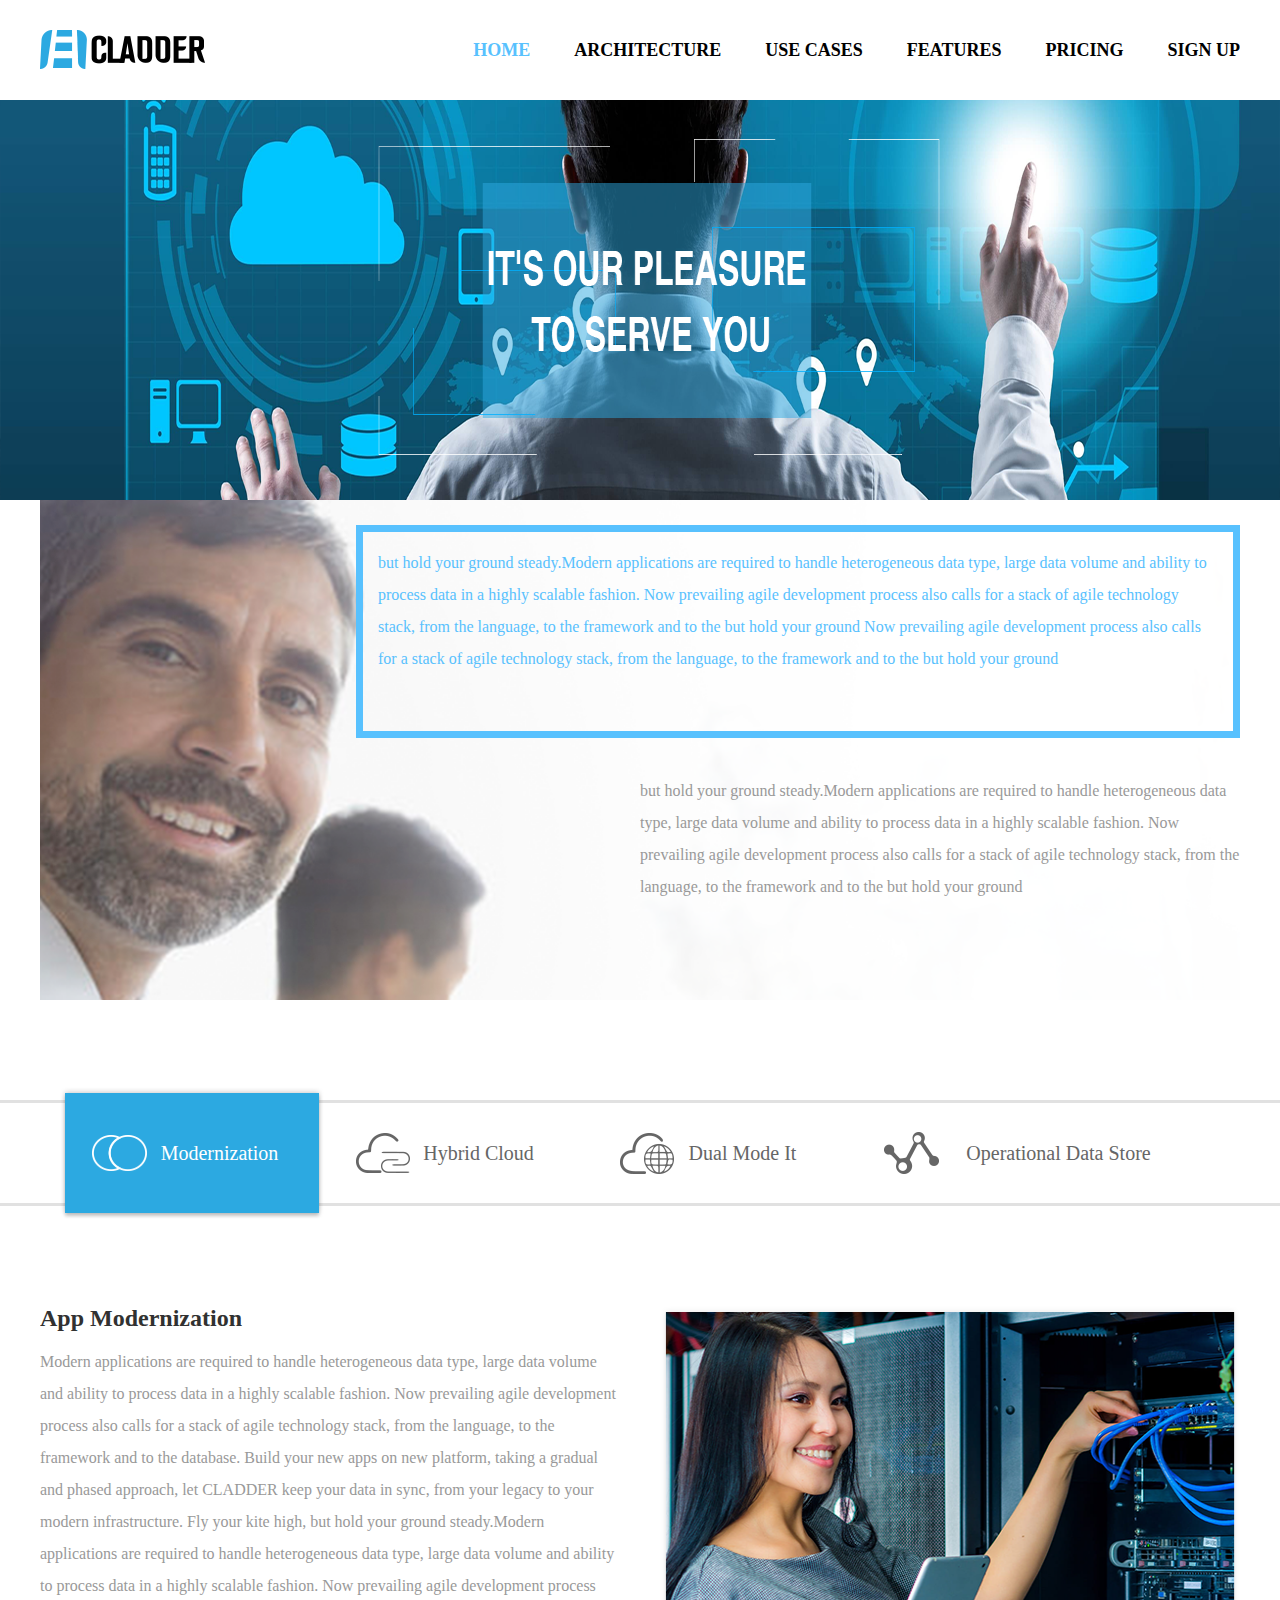
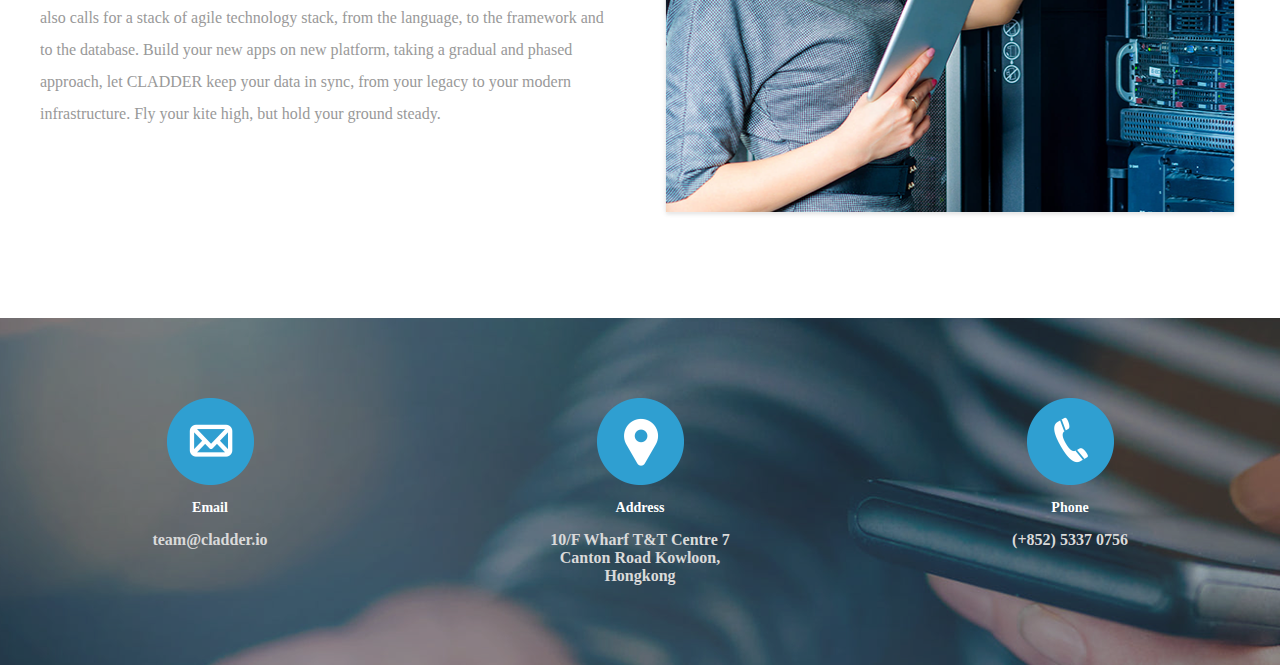
==== commit 58cded44: "兼容360浏览器" ====
--- a/index.html
+++ b/index.html
@@ -9,6 +9,7 @@
     <meta name="apple-mobile-web-app-capable" content="yes">
     <meta name="apple-mobile-web-app-status-bar-style" content="black">
     <meta name="wap-font-scale" content="no">
+    <meta name="renderer" content="webkit">
     <script src="http://libs.baidu.com/jquery/2.0.0/jquery.min.js"></script>
 </head>
 <body>
--- a/main.css
+++ b/main.css
@@ -75,8 +75,17 @@
 .main .tabbox .tab li:last-child {
   width: 34%;
 }
-.main .tabbox .tab span {
+.main .tabbox .tab .tab1 span {
+  padding-left: 55px;
+}
+.main .tabbox .tab .tab2 span {
   padding-left: 45px;
+}
+.main .tabbox .tab .tab3 span {
+  padding-left: 45px;
+}
+.main .tabbox .tab .tab4 span {
+  padding-left: 5px;
 }
 .main .tabbox .tab .icon1 {
   width: 55px;
@@ -91,7 +100,7 @@
 .main .tabbox .tab .icon2 {
   width: 54px;
   height: 40px;
-  background-image: url(/images/usecase/Hybrid-Cloud.png);
+  background-image: url(/images/usecase/HybridCloud.png);
   background-size: 100% 100%;
   position: absolute;
   top: 50%;
@@ -101,7 +110,7 @@
 .main .tabbox .tab .icon3 {
   width: 54px;
   height: 41px;
-  background-image: url(/images/usecase/Dual-Mode-It.png);
+  background-image: url(/images/usecase/DualModeIt.png);
   background-size: 100% 100%;
   position: absolute;
   top: 50%;
@@ -111,12 +120,24 @@
 .main .tabbox .tab .icon4 {
   width: 55px;
   height: 42px;
-  background-image: url(/images/usecase/Operational-Data-Store.png);
+  background-image: url(/images/usecase/OperationalDataStore.png);
   background-size: 100% 100%;
   position: absolute;
   top: 50%;
   left: 32px;
   margin-top: -21px;
+}
+.main .tabbox .tab .current .icon1 {
+  background-image: url(/images/usecase/modernization_1.png);
+}
+.main .tabbox .tab .current .icon2 {
+  background-image: url(/images/usecase/HybridCloud_1.png);
+}
+.main .tabbox .tab .current .icon3 {
+  background-image: url(/images/usecase/DualModeIt_1.png);
+}
+.main .tabbox .tab .current .icon4 {
+  background-image: url(/images/usecase/OperationalDataStore_1.png);
 }
 .main .tabbox .tab .current span {
   color: #fff !important;
--- a/css/global.css
+++ b/css/global.css
@@ -11,7 +11,7 @@
   text-decoration: none;
 }
 .header {
-  width: 80%;
+  width: 1200px;
   height: 100px;
   margin: 0 auto;
   overflow: hidden;
@@ -68,6 +68,9 @@
   display: block;
   border: none;
 }
+.footer .icons p{
+  margin: 15px 0;
+}
 .footer .icons .item{
   font-weight: bold;
   font-size: 14px;
@@ -75,7 +78,7 @@
   text-align: center;
 }
 .footer .icons .detail{
-  font-weight: 100;
+  font-weight: bold;
   font-size: 16px;
   color: rgb(218,218,218);
   text-align: center;
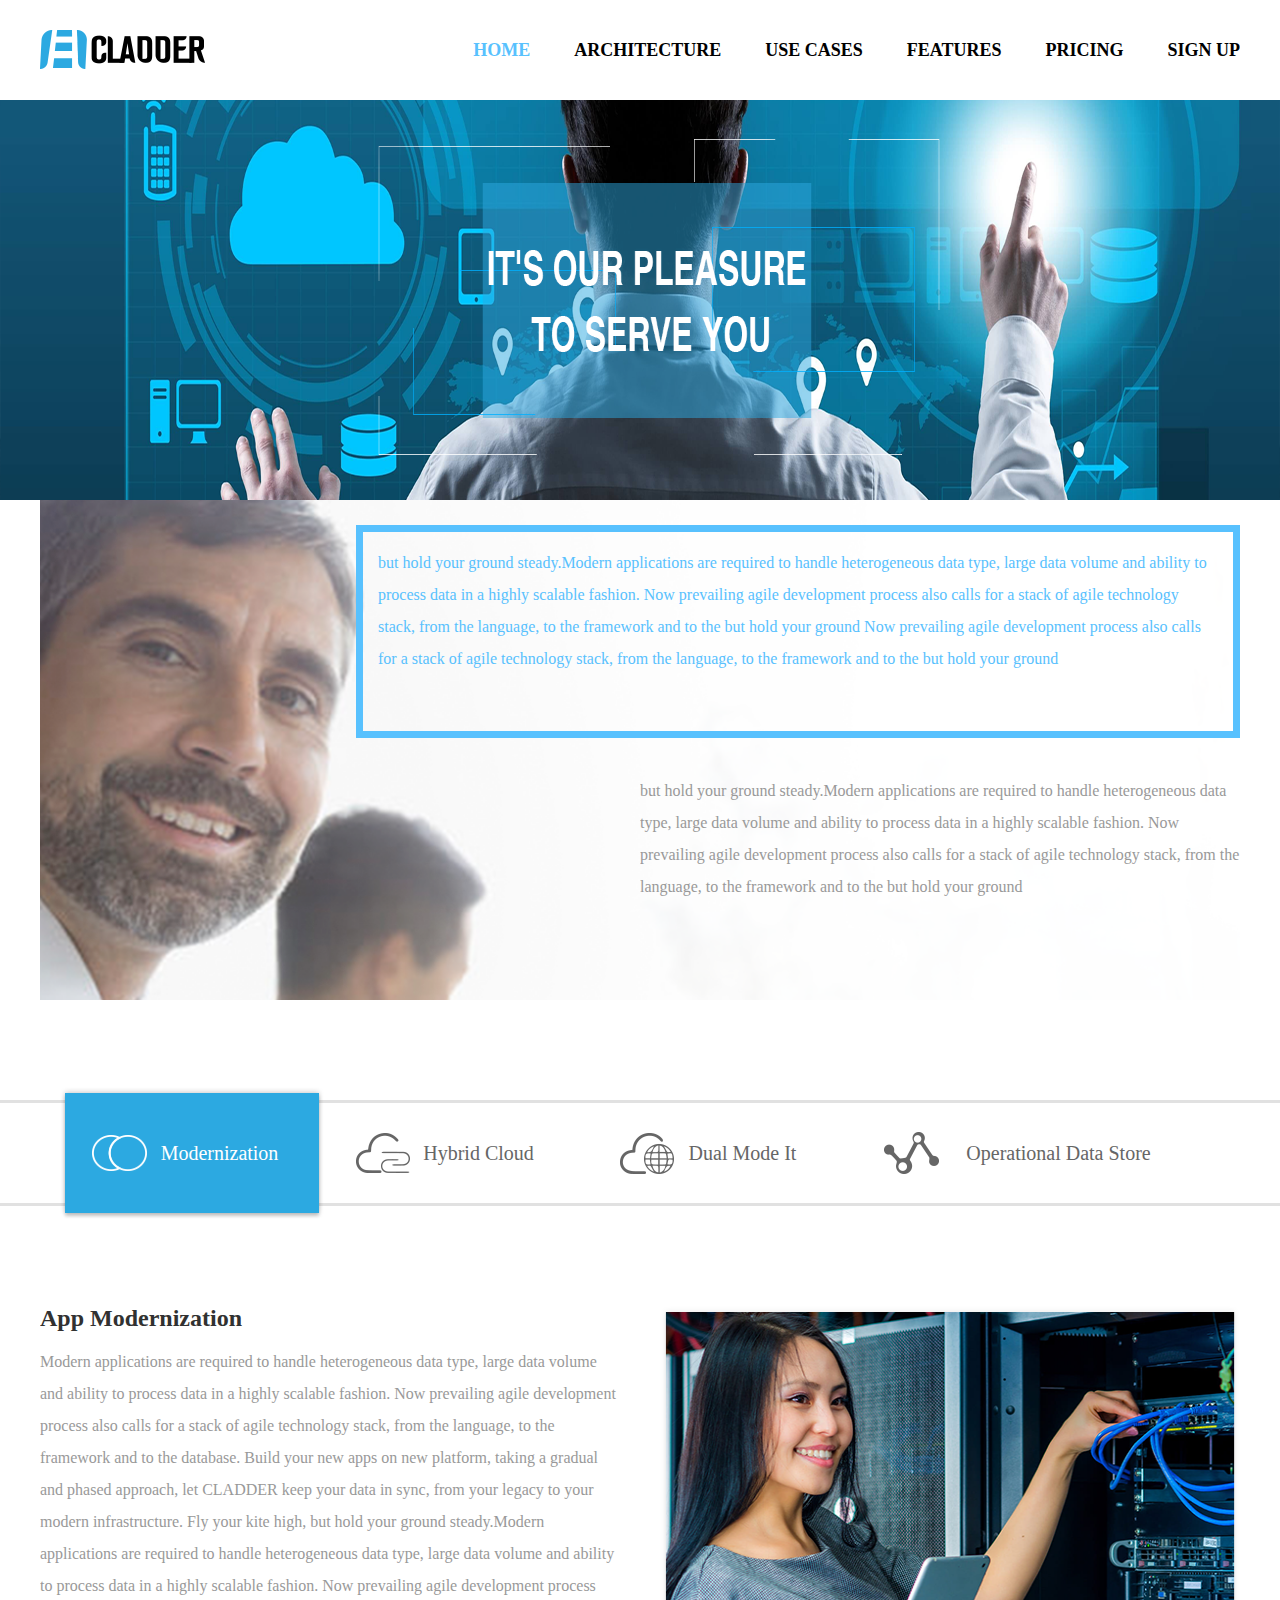
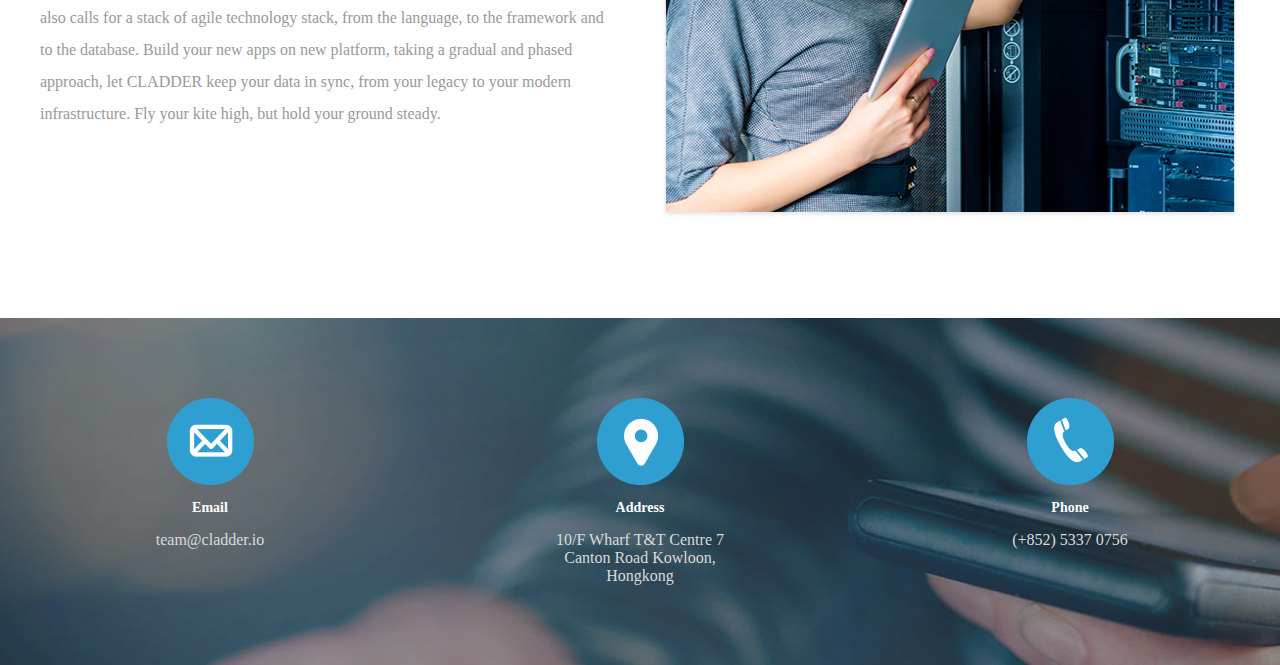
==== commit f8d85002: "结构" ====
--- a/index.html
+++ b/index.html
@@ -88,9 +88,9 @@
     </div>
 </div>
 
-<link rel="stylesheet" href="main.css">
+<link rel="stylesheet" href="css/main.css">
 <link rel="stylesheet" href="css/global.css">
-<script type="text/javascript" src="main.js" charset="utf-8"></script>
+<script type="text/javascript" src="js/main.js" charset="utf-8"></script>
 
 </body>
 </html>--- a/css/main.css
+++ b/css/main.css
@@ -0,0 +1,183 @@
+html,
+body {
+  width: 100%;
+  padding: 0;
+  margin: 0;
+}
+.banner {
+  width: 100%;
+  height: 400px;
+  background-image: url(../images/banner.png);
+  background-size: 100% 100%;
+}
+.main {
+  width: 100%;
+  min-width: 1000px;
+  margin: 0 auto;
+}
+.main .blockInfo {
+  position: relative;
+  width: 1200px;
+  margin: 0 auto;
+  height: 500px;
+  background-image: url(../images/pic1.png);
+  background-size: cover;
+}
+.main .blockInfo .text1 {
+  position: absolute;
+  height: 169px;
+  overflow: hidden;
+  text-overflow: ellipsis;
+  width: 70%;
+  right: 0;
+  top: 0;
+  padding: 15px;
+  margin-top: 25px;
+  color: #58c1fe;
+  border: 7px solid #58c1fe;
+  line-height: 2;
+}
+.main .blockInfo .text2 {
+  position: absolute;
+  height: 165px;
+  overflow: hidden;
+  text-overflow: ellipsis;
+  width: 50%;
+  right: 0;
+  bottom: 60px;
+  font-size: 16px;
+  color: #999999;
+  line-height: 2;
+}
+.main .tabbox {
+  margin-top: 100px;
+  width: 100%;
+  border-top: 3px solid #e1e1e1;
+  border-bottom: 3px solid #e1e1e1;
+}
+.main .tabbox .tab {
+  width: 1200px;
+  margin: 0 auto;
+  height: 100px;
+}
+.main .tabbox .tab li {
+  z-index: 100;
+  position: relative;
+  list-style-type: none;
+  height: 100px;
+  line-height: 100px;
+  float: left;
+  text-align: center;
+  width: 22%;
+  color: #666666;
+  font-size: 20px;
+}
+.main .tabbox .tab li:last-child {
+  width: 34%;
+}
+.main .tabbox .tab .tab1 span {
+  padding-left: 55px;
+}
+.main .tabbox .tab .tab2 span {
+  padding-left: 45px;
+}
+.main .tabbox .tab .tab3 span {
+  padding-left: 45px;
+}
+.main .tabbox .tab .tab4 span {
+  padding-left: 5px;
+}
+.main .tabbox .tab .icon1 {
+  width: 55px;
+  height: 36px;
+  background-image: url(../images/usecase/modernization.png);
+  background-size: 100% 100%;
+  position: absolute;
+  top: 50%;
+  left: 32px;
+  margin-top: -18px;
+}
+.main .tabbox .tab .icon2 {
+  width: 54px;
+  height: 40px;
+  background-image: url(../images/usecase/HybridCloud.png);
+  background-size: 100% 100%;
+  position: absolute;
+  top: 50%;
+  left: 32px;
+  margin-top: -20px;
+}
+.main .tabbox .tab .icon3 {
+  width: 54px;
+  height: 41px;
+  background-image: url(../images/usecase/DualModeIt.png);
+  background-size: 100% 100%;
+  position: absolute;
+  top: 50%;
+  left: 32px;
+  margin-top: -20.5px;
+}
+.main .tabbox .tab .icon4 {
+  width: 55px;
+  height: 42px;
+  background-image: url(../images/usecase/OperationalDataStore.png);
+  background-size: 100% 100%;
+  position: absolute;
+  top: 50%;
+  left: 32px;
+  margin-top: -21px;
+}
+.main .tabbox .tab .current .icon1 {
+  background-image: url(../images/usecase/modernization_1.png);
+}
+.main .tabbox .tab .current .icon2 {
+  background-image: url(../images/usecase/HybridCloud_1.png);
+}
+.main .tabbox .tab .current .icon3 {
+  background-image: url(../images/usecase/DualModeIt_1.png);
+}
+.main .tabbox .tab .current .icon4 {
+  background-image: url(../images/usecase/OperationalDataStore_1.png);
+}
+.main .tabbox .tab .current span {
+  color: #fff !important;
+}
+.main .tabbox .tab .current:before {
+  z-index: -1;
+  content: '';
+  position: absolute;
+  top: -16px;
+  left: 0;
+  width: 100%;
+  height: 132px;
+  background-image: url(../images/bk2.png);
+  background-size: 100% 100%;
+}
+.main .tableList {
+  width: 1200px;
+  margin: 100px auto;
+  overflow: hidden;
+}
+.main .tableList .article {
+  width: 580px;
+  float: left;
+  margin-right: 40px;
+  line-height: 2;
+}
+.main .tableList .article .title {
+  font-size: 24px;
+  line-height: 1;
+  color: #313131;
+  font-weight: bold;
+}
+.main .tableList .article .content {
+  font-size: 16px;
+  color: #999999;
+}
+.main .tableList .img {
+  float: left;
+  width: 580px;
+  height: 512px;
+  background-image: url(../images/usecase/pic.png);
+  background-size: 100% 100%;
+}
--- a/css/global.css
+++ b/css/global.css
@@ -78,7 +78,6 @@
   text-align: center;
 }
 .footer .icons .detail{
-  font-weight: bold;
   font-size: 16px;
   color: rgb(218,218,218);
   text-align: center;
